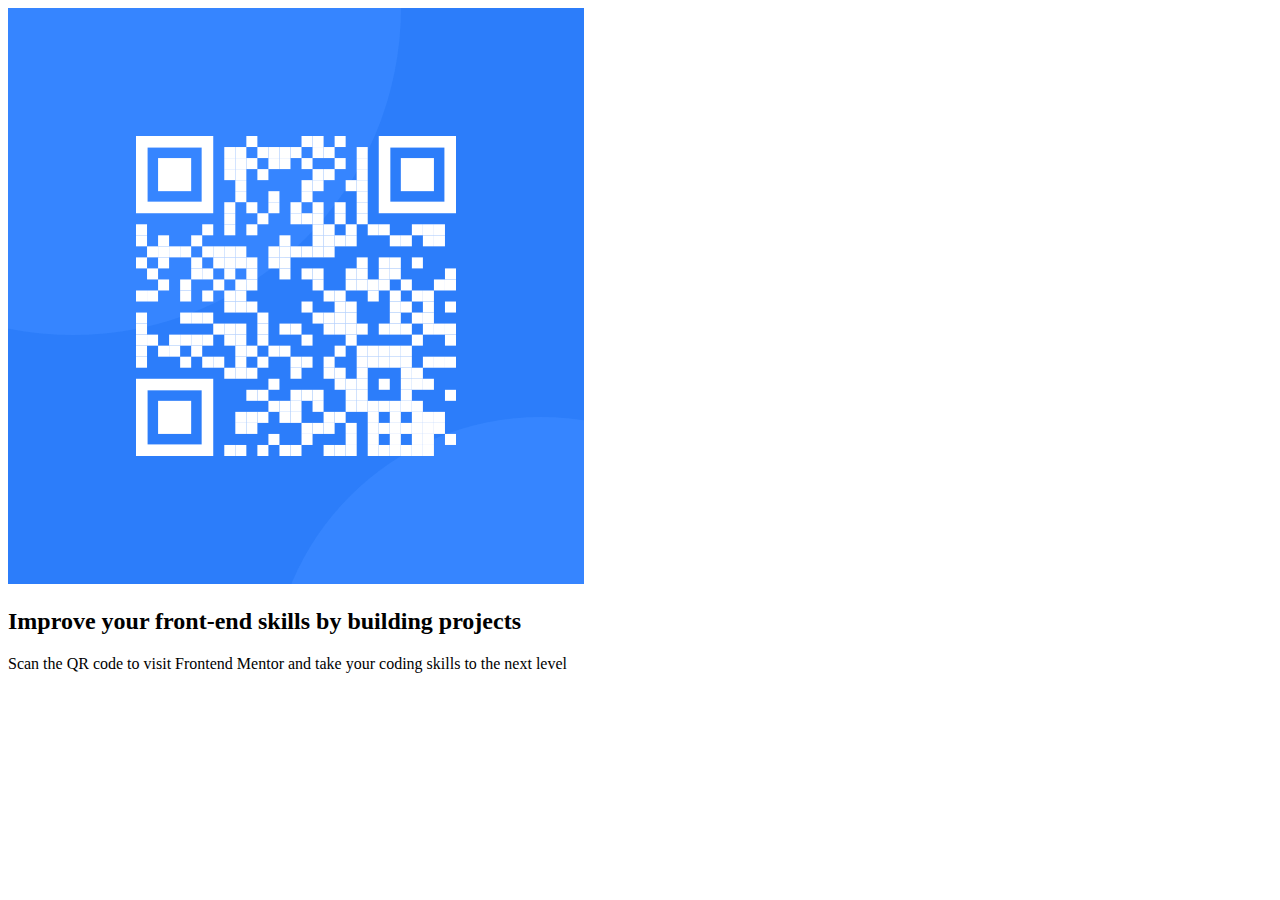
==== src/index.html @ df319214 "Complete html for web page" ====
<!DOCTYPE html>
<html lang="en">
<head>
    <meta charset="UTF-8">
    <meta http-equiv="X-UA-Compatible" content="IE=edge">
    <meta name="viewport" content="width=device-width, initial-scale=1.0">
    <title>QR Code Component</title>
</head>
<body>
    <main>
        <div class="container">
            <img src="../images/image-qr-code.png">
            <h2>Improve your front-end skills by building projects</h2>
            <p>Scan the QR code to visit Frontend Mentor and take your coding skills to the next level</p>
        </div>
        

    </main>
</body>
</html>
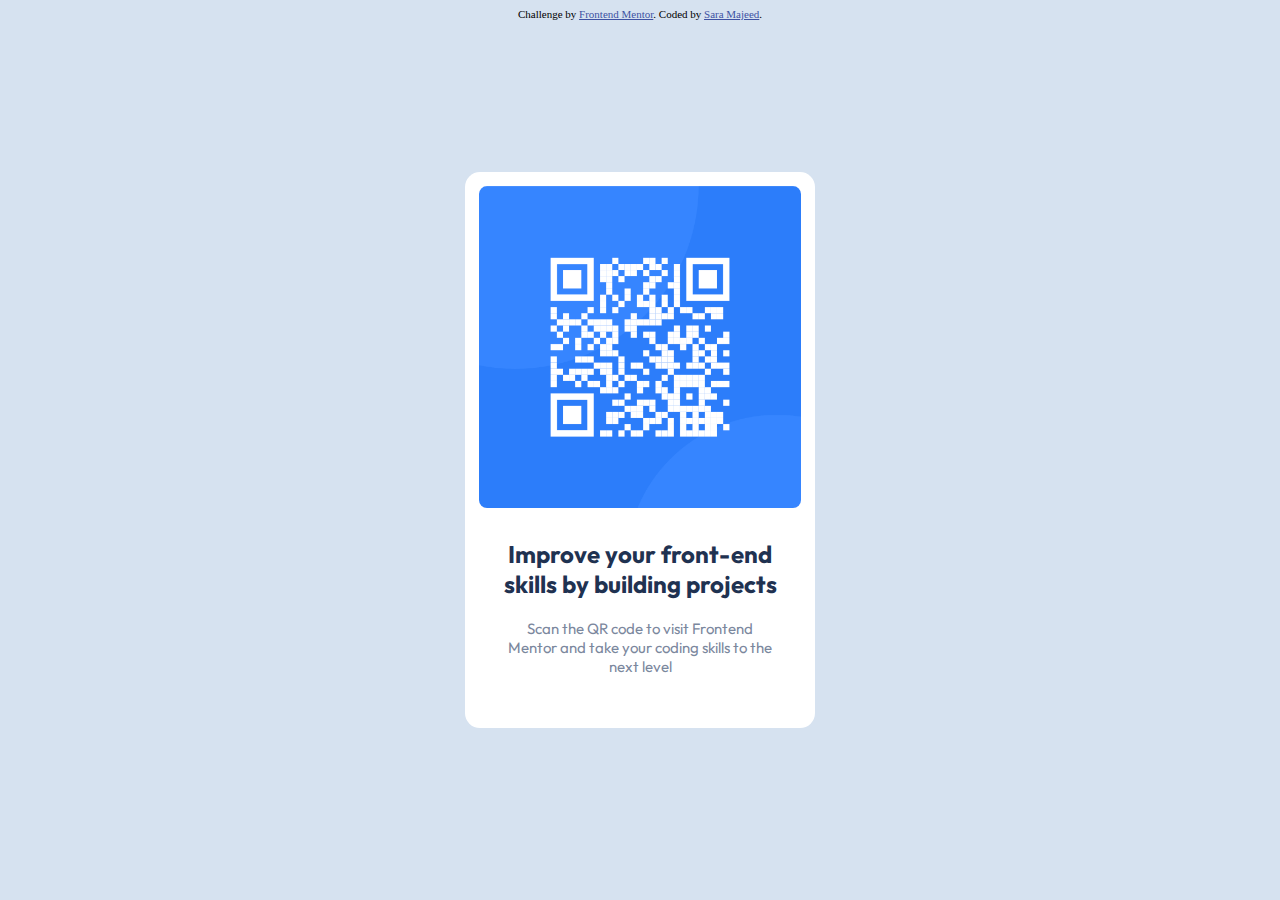
==== commit 2dae3c77: "added attribution" ====
--- a/src/index.html
+++ b/src/index.html
@@ -4,7 +4,10 @@
     <meta charset="UTF-8">
     <meta http-equiv="X-UA-Compatible" content="IE=edge">
     <meta name="viewport" content="width=device-width, initial-scale=1.0">
-    <title>QR Code Component</title>
+    <link rel="icon" type="image/png" sizes="32x32" href="../images/favicon-32x32.png">
+    <link href="https://fonts.googleapis.com/css2?family=Outfit:wght@400;700&display=swap" rel="stylesheet">
+    <link rel="stylesheet" href="index.css">
+    <title>Frontend Mentor | QR code component</title>
 </head>
 <body>
     <main>
@@ -13,8 +16,11 @@
             <h2>Improve your front-end skills by building projects</h2>
             <p>Scan the QR code to visit Frontend Mentor and take your coding skills to the next level</p>
         </div>
+        <footer class="attribution">
+            Challenge by <a href="https://www.frontendmentor.io?ref=challenge" target="_blank">Frontend Mentor</a>. 
+            Coded by <a href="#">Sara Majeed</a>.
+        </footer>
         
-
     </main>
 </body>
 </html>--- a/src/index.css
+++ b/src/index.css
@@ -0,0 +1,55 @@
+* {
+    box-sizing: border-box;
+}
+
+body {
+    background-color: hsl(212, 45%, 89%)
+}
+
+/* https://www.freecodecamp.org/news/css-vertical-align-how-to-center-a-div-text-or-an-image-example-code/ */
+.container {
+    background-color: white;
+    margin: 0;
+    position: absolute;
+    top: 50%;
+    left: 50%;
+    transform: translate(-50%, -50%);
+}
+
+img, .container {
+    width: 350px;
+    text-align: center;
+    padding: 7px;
+    border-radius: 15px;
+}
+
+img {
+    width: 100%;
+}
+
+h2 {
+    color: hsl(218, 44%, 22%);
+    font-weight: 700;
+}
+
+p {
+    font-size: 15px;
+    color: hsl(220, 15%, 55%);
+    padding-bottom: 30px;
+    font-weight: 400;
+}
+
+p, h2 {
+    font-family: 'Outfit', sans-serif;
+    padding-left: 30px;
+    padding-right: 30px;
+}
+
+.attribution { 
+    font-size: 11px; 
+    text-align: center;
+}
+
+.attribution a { 
+    color: hsl(228, 45%, 44%); 
+}
